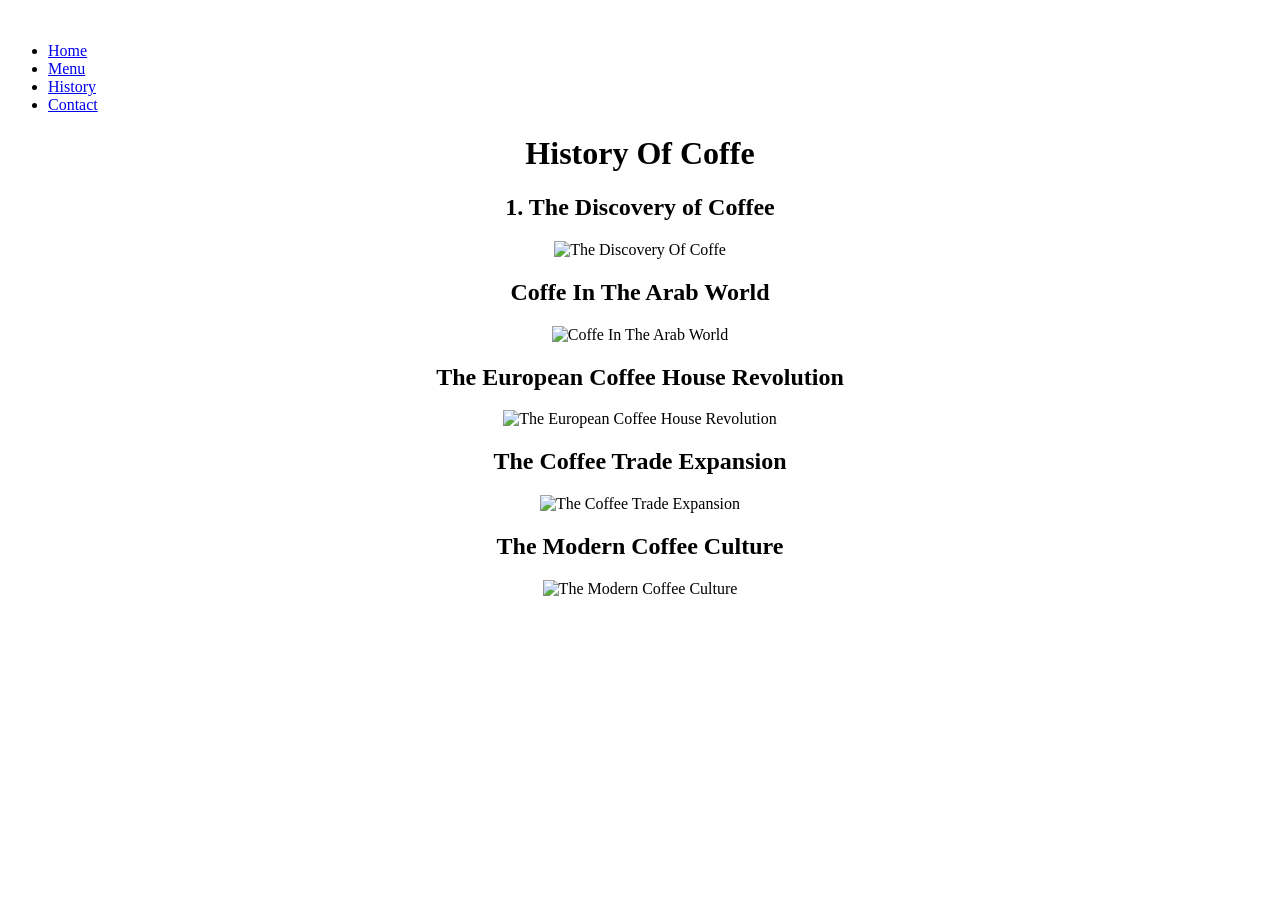
==== history.html @ 5b004903 "Add files via upload" ====
<!DOCTYPE html>
<html lang="en">
<head>
  <meta charset="UTF-8">
  <meta name="viewport" content="width=device-width, initial-scale=1.0">
  <title>Coffe History</title>
</head>
<body>

  <img src="logo.png" width="150px" alt="">
  <nav>
    <ul>
      <li><a href="index.html">Home</a></li>
      <li><a href="menu.html">Menu</a></li>
      <li><a href="history.html">History</a></li>
      <li><a href="contact.html">Contact</a></li>
    </ul>
  </nav>
  
  <center>
  <h1>History Of Coffe</h1>

  <h2>1. The Discovery of Coffee</h2>
  <img src="history.jpeg" width="50%"  alt="The Discovery Of Coffe">

  <h2>Coffe In The Arab World</h2>
  <img src="history2.jpeg" width="50%"  alt="Coffe In The Arab World">

  <h2>The European Coffee House Revolution</h2>
  <img src="history3.jpeg" width="50%"  alt="The European Coffee House Revolution">

  <h2>The Coffee Trade Expansion</h2>
  <img src="history4.jpeg" width="50%"  alt="The Coffee Trade Expansion">

  <h2>The Modern Coffee Culture</h2>
  <img src="history5.jpeg" width="50%" height="500px" alt="The Modern Coffee Culture">
</center>  

</body>
</html>
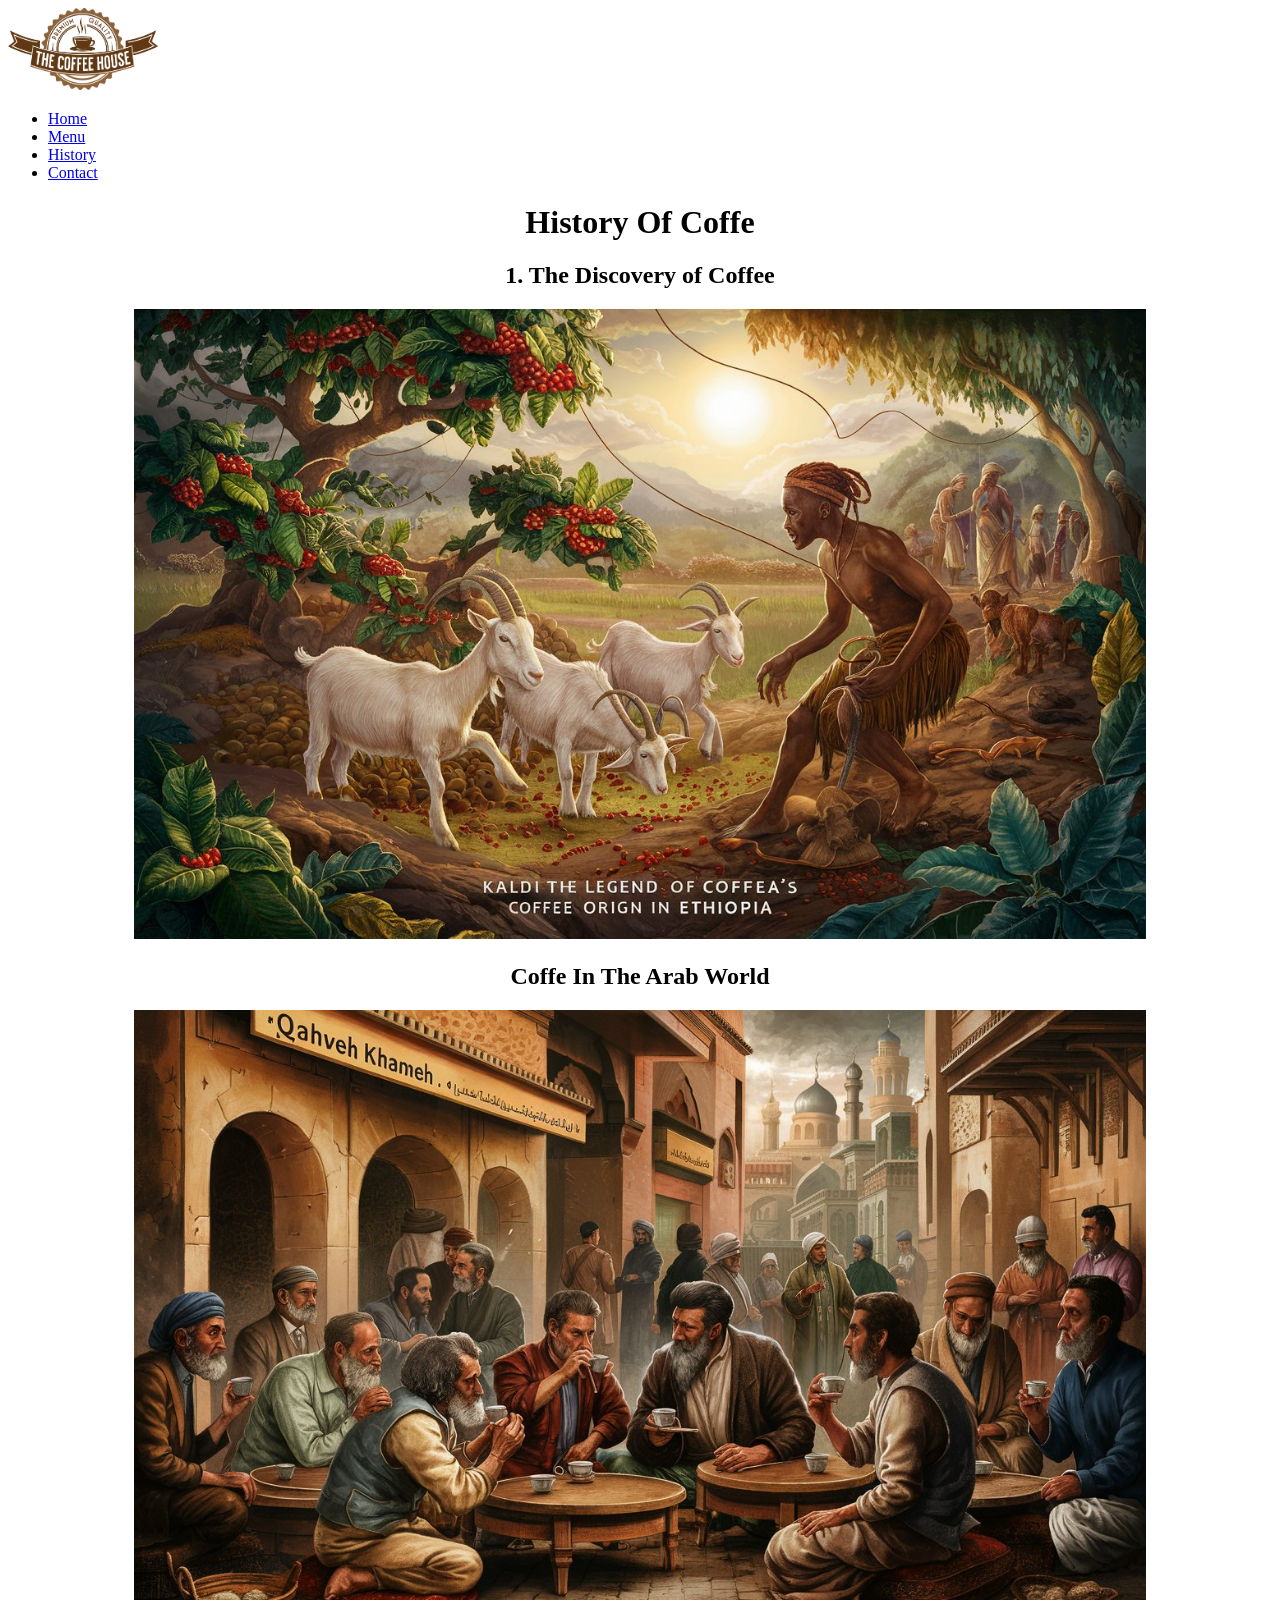
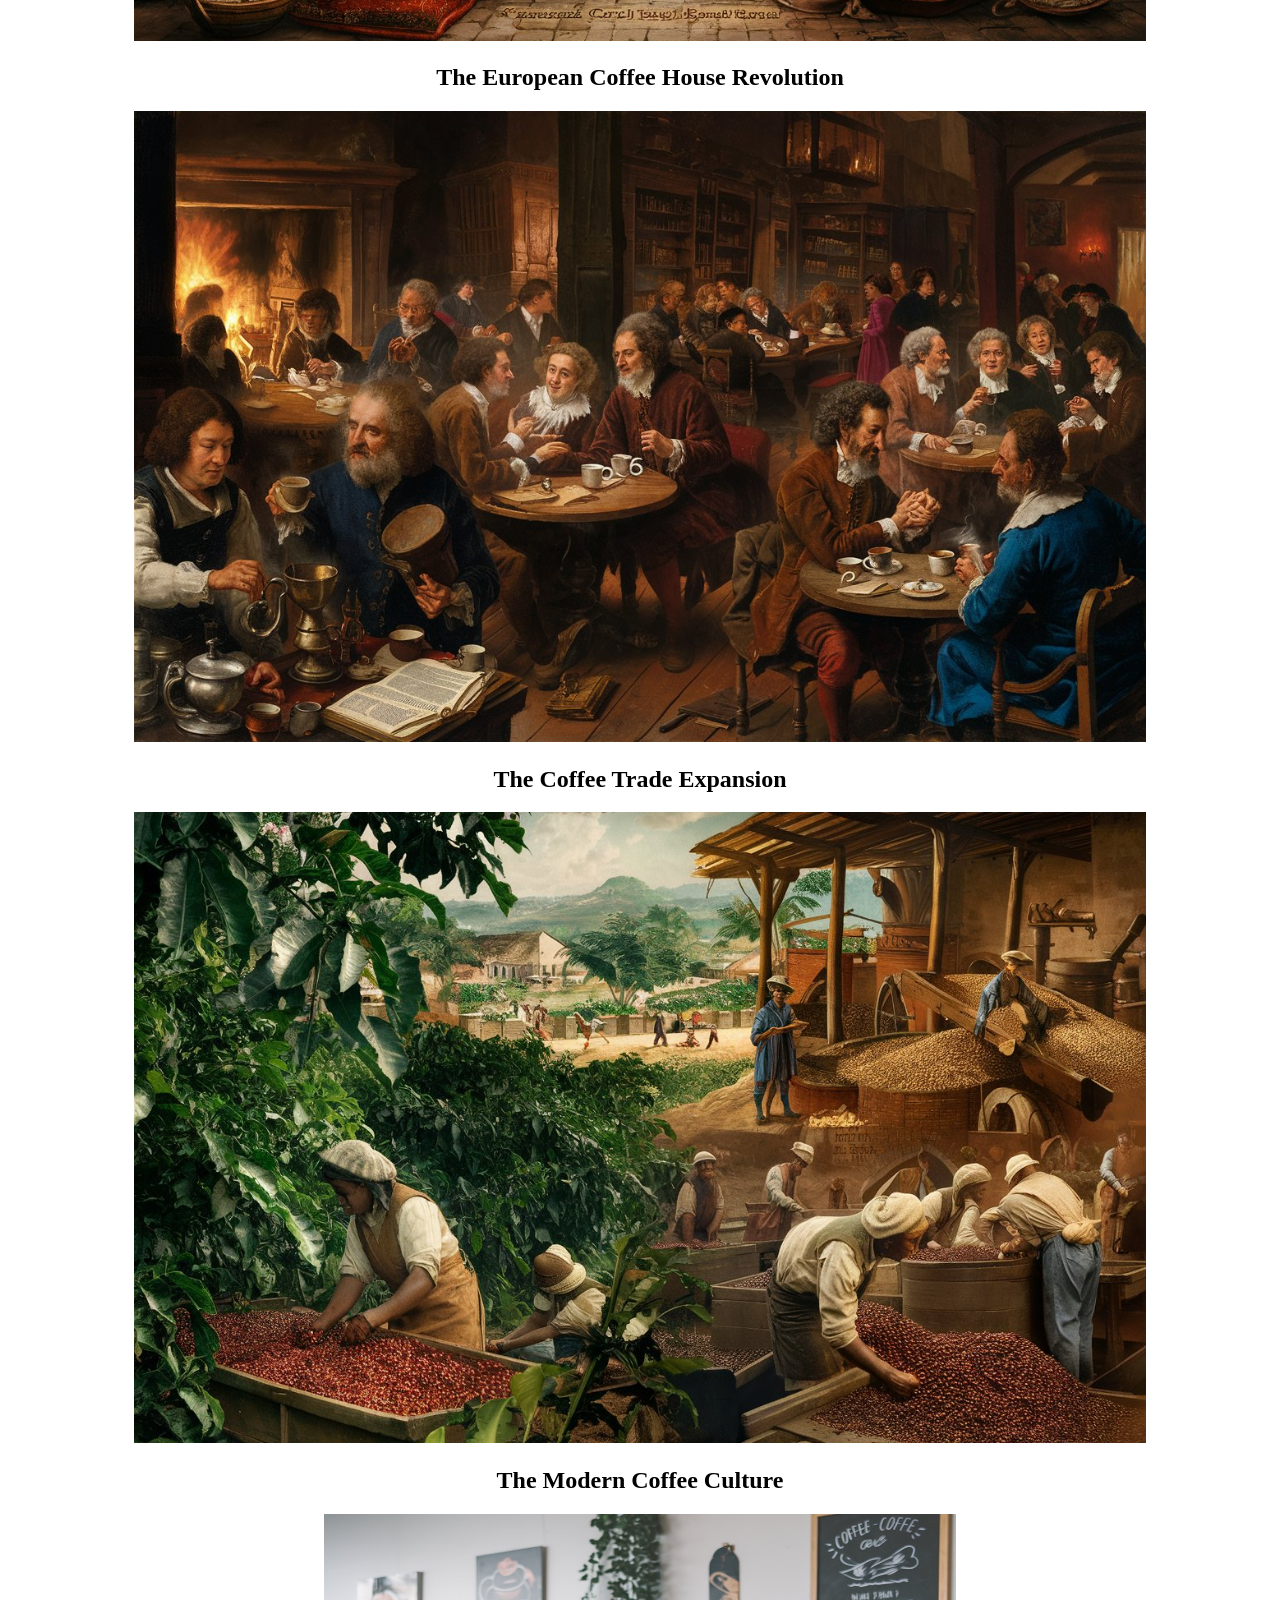
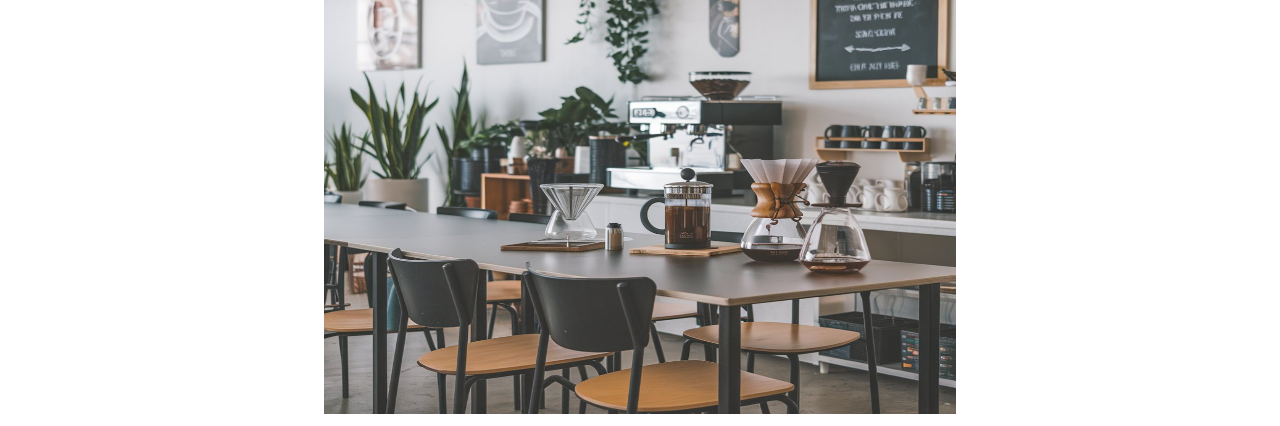
==== commit 92ad91dd: "Update history.html" ====
--- a/history.html
+++ b/history.html
@@ -21,16 +21,16 @@
   <h1>History Of Coffe</h1>
 
   <h2>1. The Discovery of Coffee</h2>
-  <img src="history.jpeg" width="50%"  alt="The Discovery Of Coffe">
+  <img src="history.jpeg" width="80%"  alt="The Discovery Of Coffe">
 
   <h2>Coffe In The Arab World</h2>
-  <img src="history2.jpeg" width="50%"  alt="Coffe In The Arab World">
+  <img src="history2.jpeg" width="80%"  alt="Coffe In The Arab World">
 
   <h2>The European Coffee House Revolution</h2>
-  <img src="history3.jpeg" width="50%"  alt="The European Coffee House Revolution">
+  <img src="history3.jpeg" width="80%"  alt="The European Coffee House Revolution">
 
   <h2>The Coffee Trade Expansion</h2>
-  <img src="history4.jpeg" width="50%"  alt="The Coffee Trade Expansion">
+  <img src="history4.jpeg" width="80%"  alt="The Coffee Trade Expansion">
 
   <h2>The Modern Coffee Culture</h2>
   <img src="history5.jpeg" width="50%" height="500px" alt="The Modern Coffee Culture">
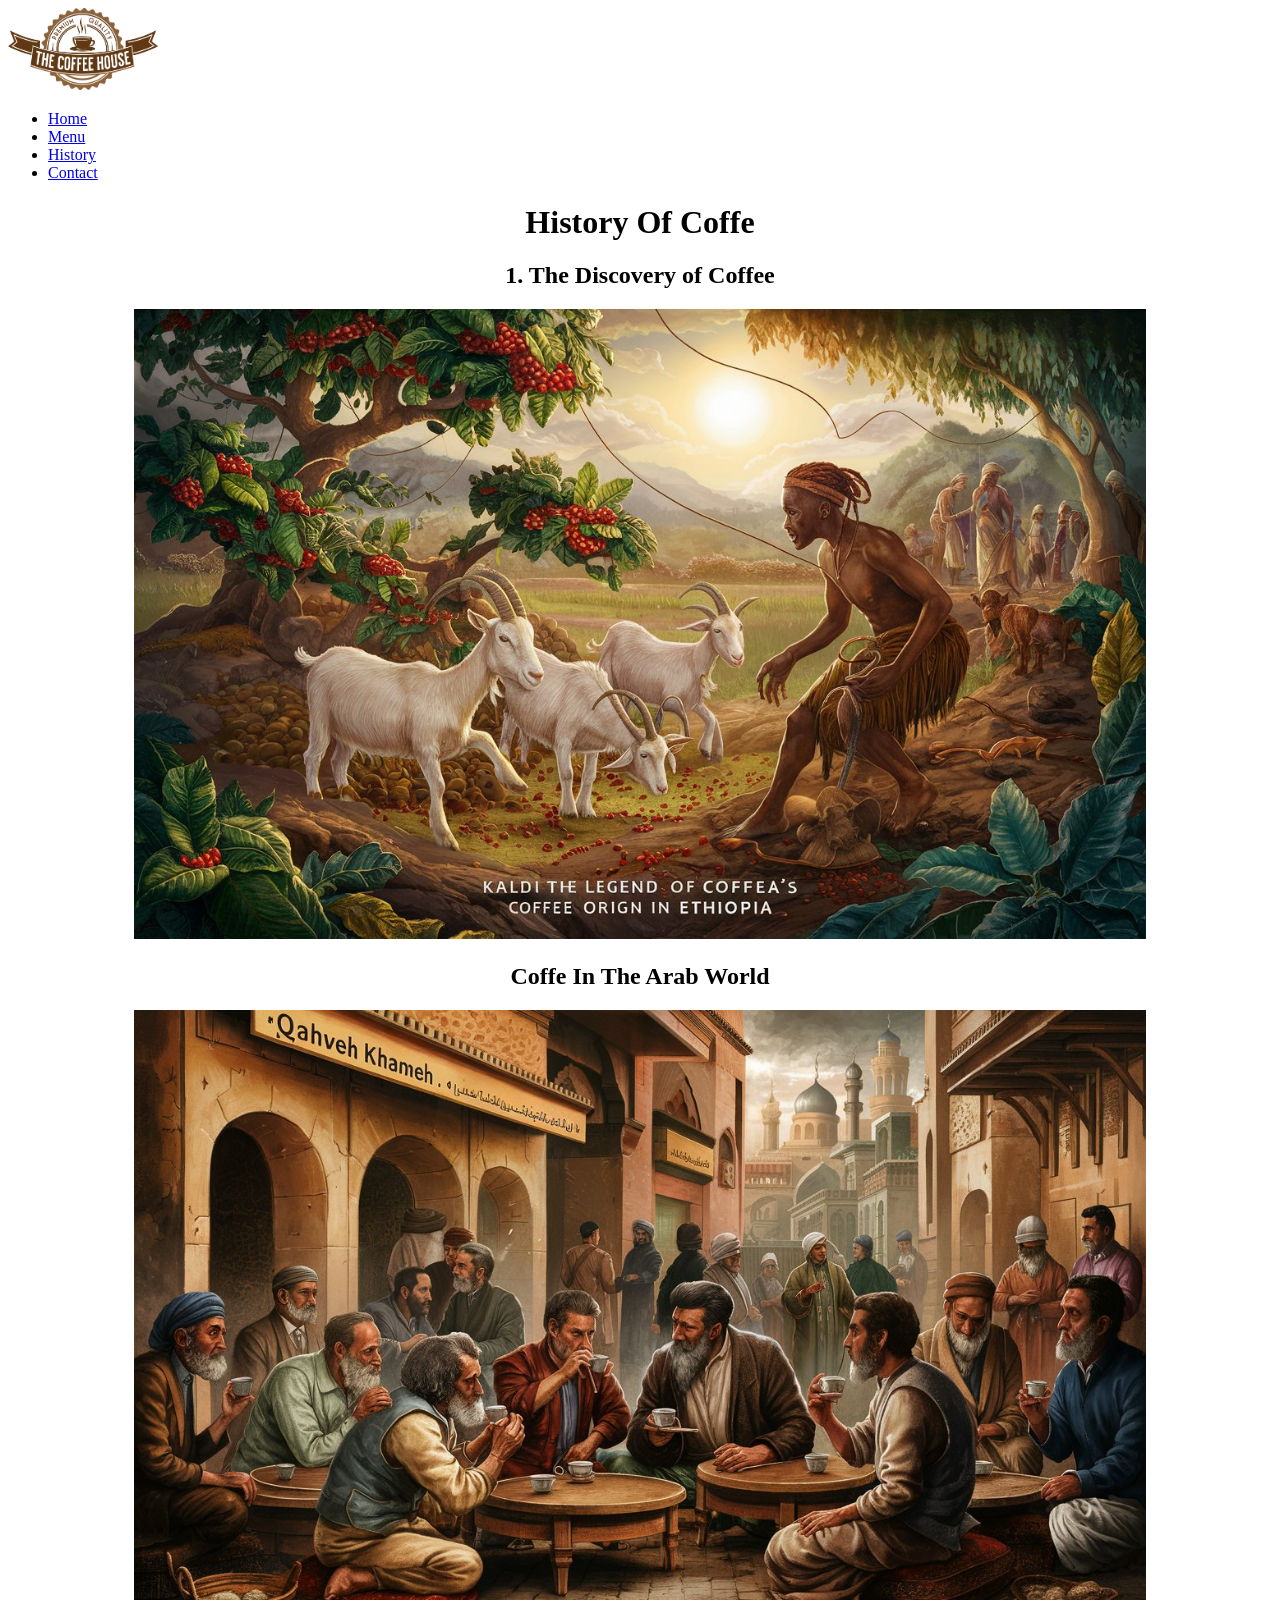
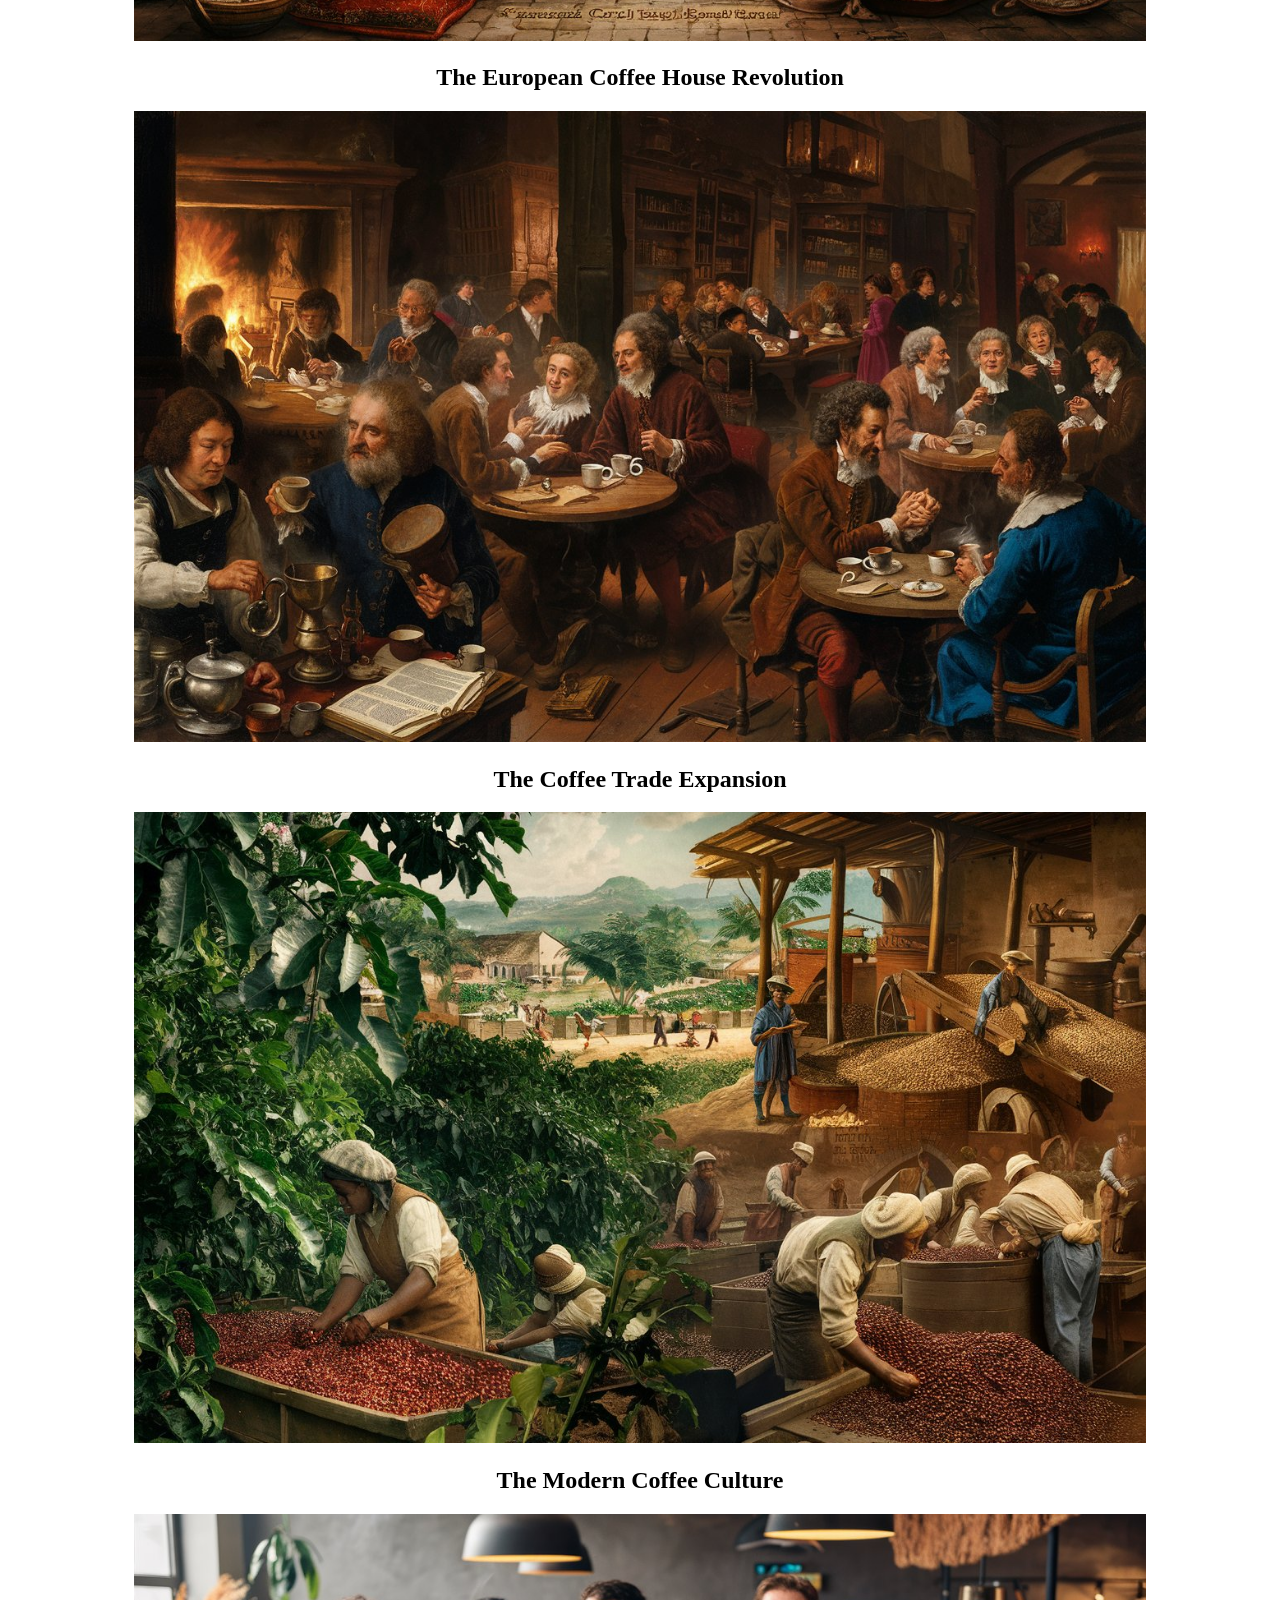
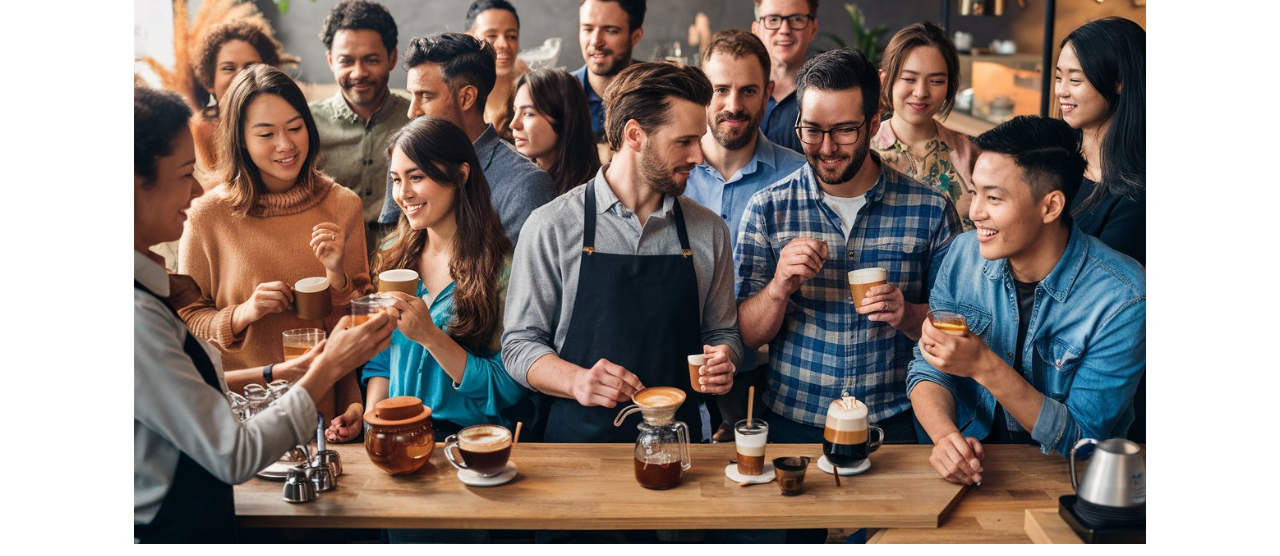
==== commit 35819d11: "Update history.html" ====
--- a/history.html
+++ b/history.html
@@ -33,7 +33,7 @@
   <img src="history4.jpeg" width="80%"  alt="The Coffee Trade Expansion">
 
   <h2>The Modern Coffee Culture</h2>
-  <img src="history5.jpeg" width="50%" height="500px" alt="The Modern Coffee Culture">
+  <img src="history5.jpeg" width="80%" alt="The Modern Coffee Culture">
 </center>  
 
 </body>
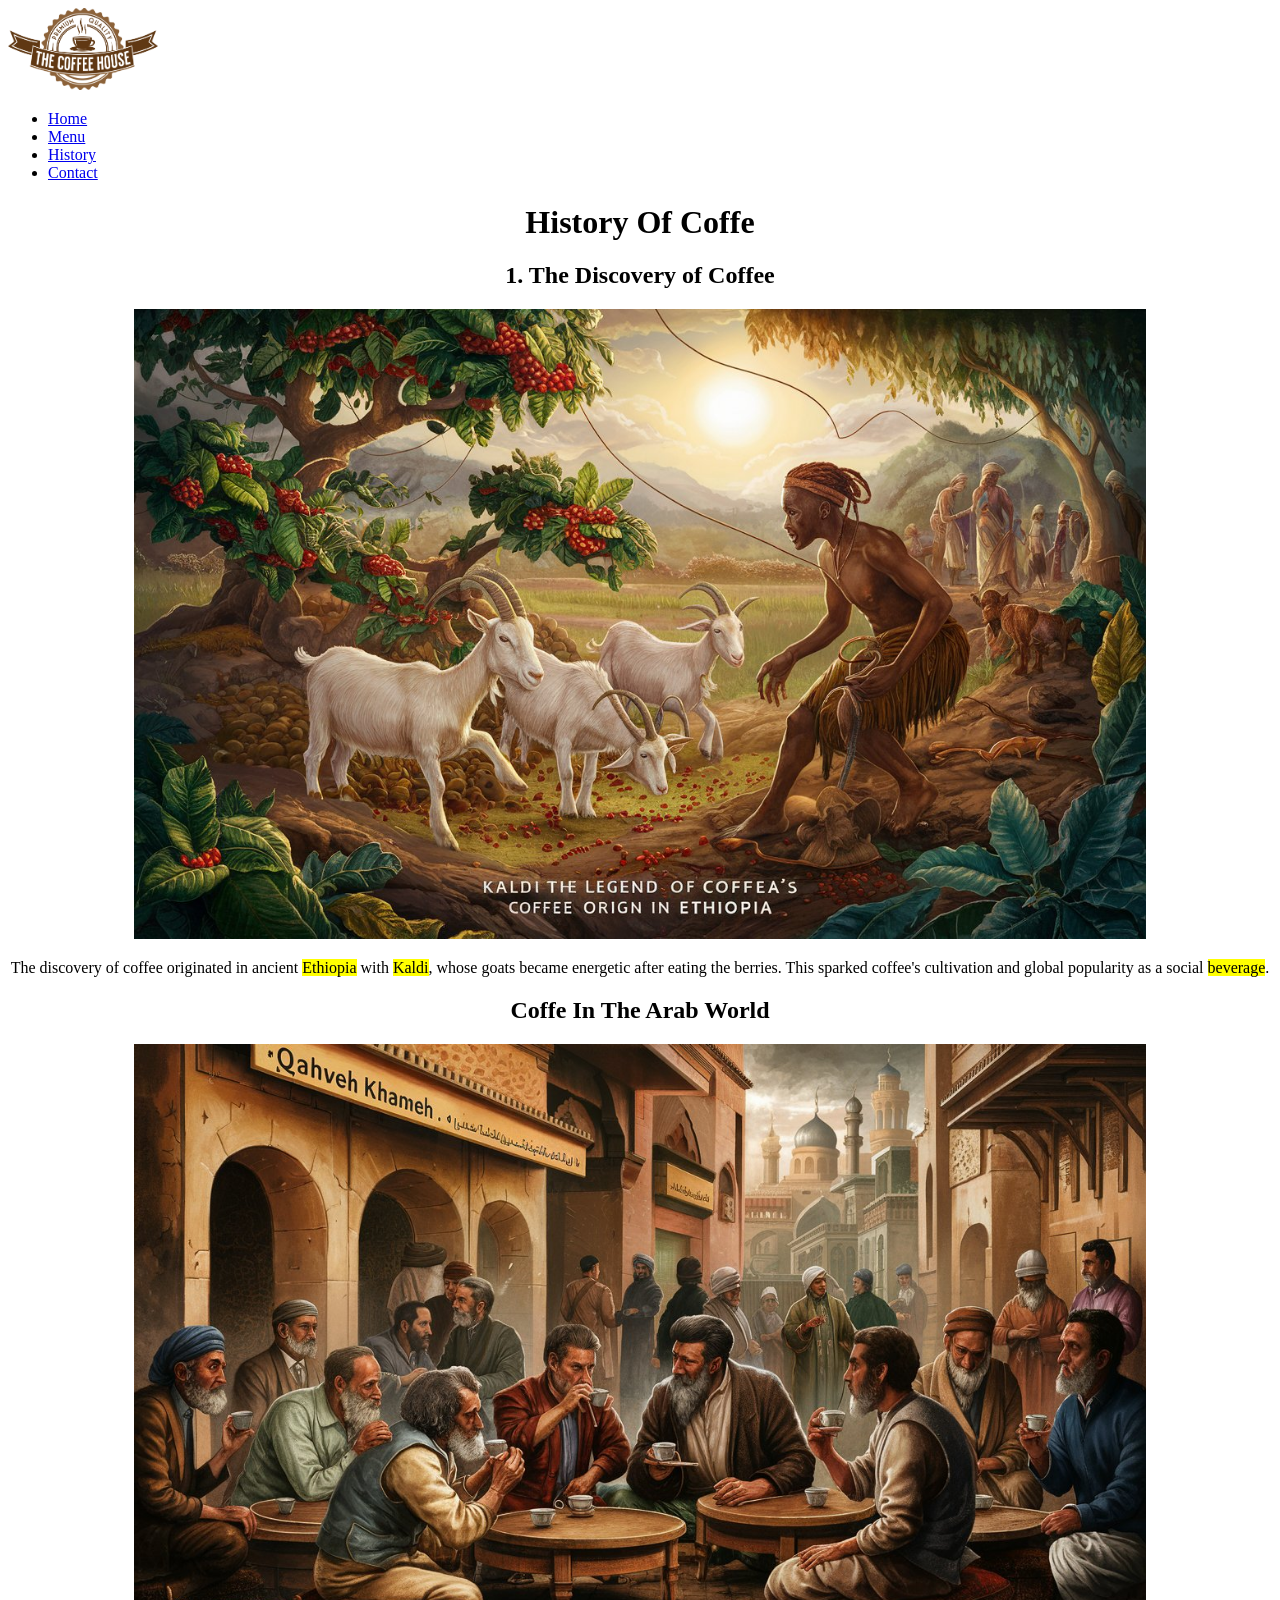
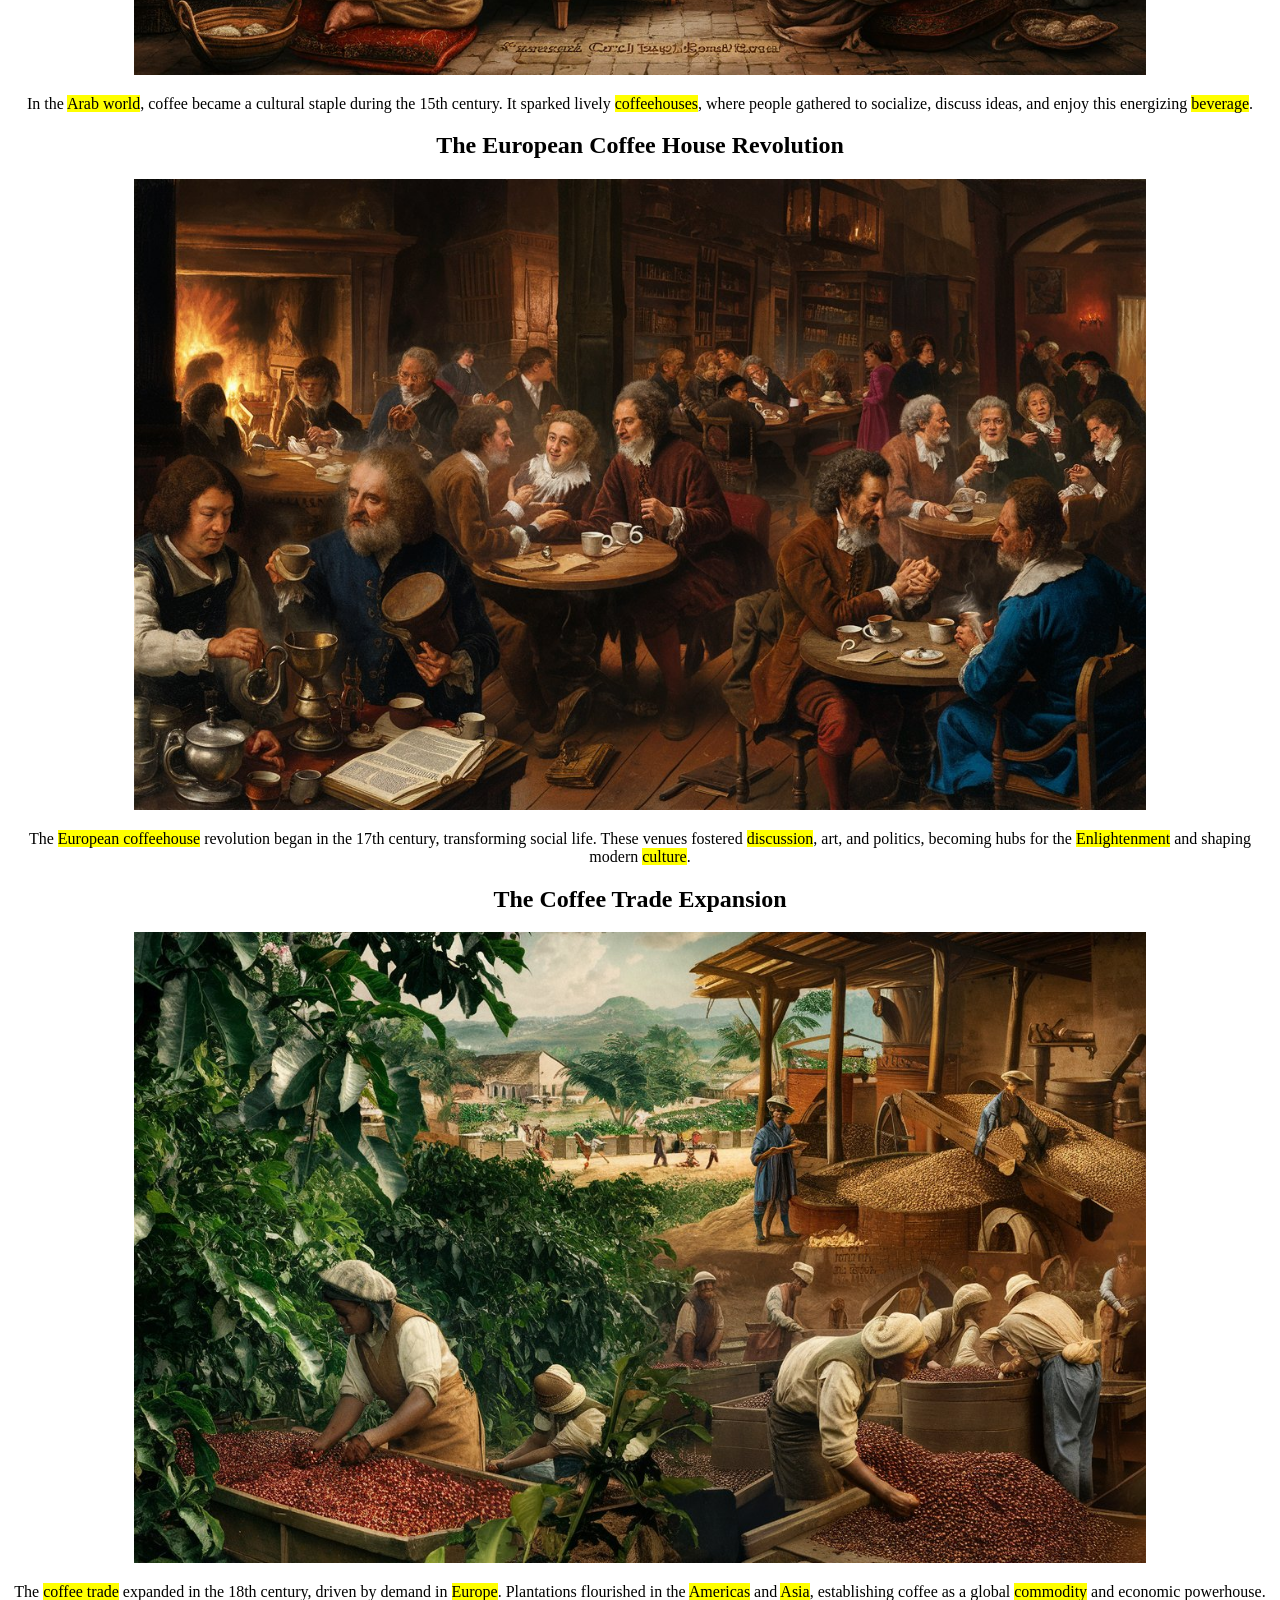
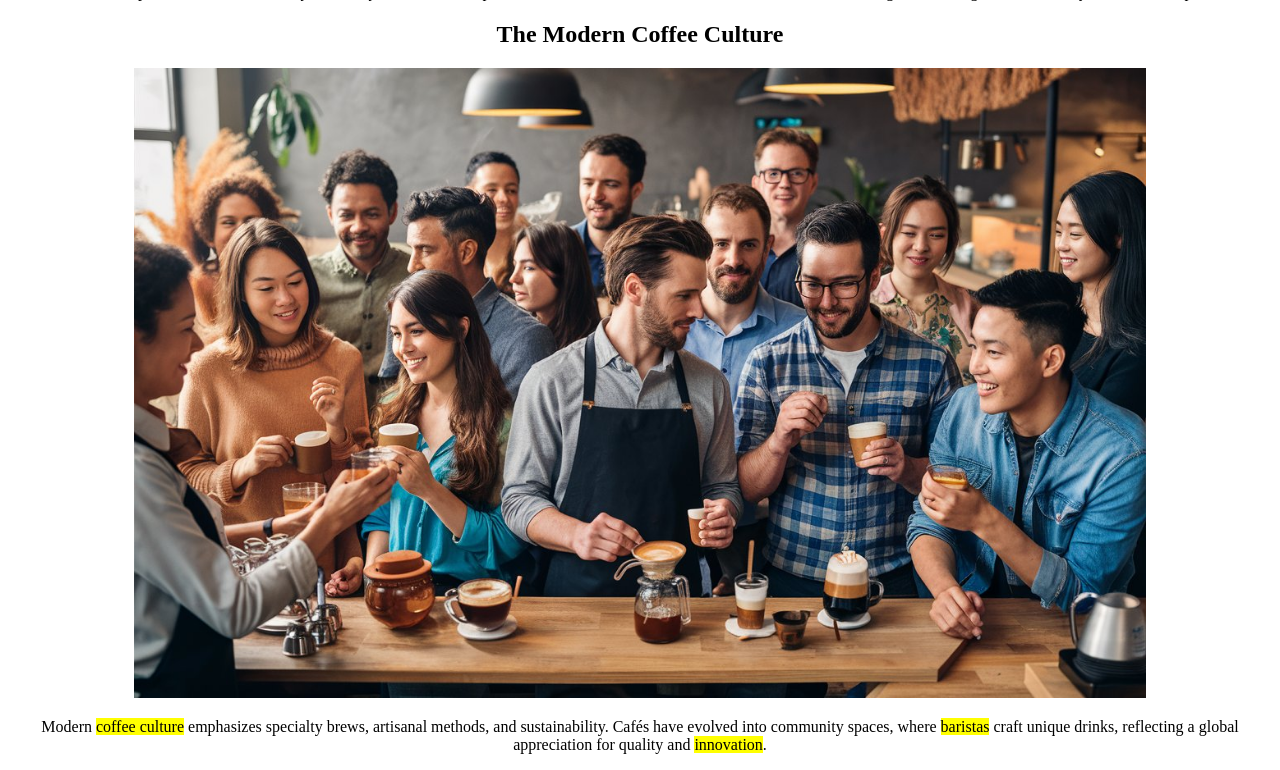
==== commit 7360d398: "Update history.html" ====
--- a/history.html
+++ b/history.html
@@ -22,19 +22,24 @@
 
   <h2>1. The Discovery of Coffee</h2>
   <img src="history.jpeg" width="80%"  alt="The Discovery Of Coffe">
+    <p>The discovery of coffee originated in ancient <mark>Ethiopia</mark> with <mark>Kaldi</mark>, whose goats became energetic after eating the berries. This sparked coffee's cultivation and global popularity as a social <mark>beverage</mark>.</p>
 
   <h2>Coffe In The Arab World</h2>
   <img src="history2.jpeg" width="80%"  alt="Coffe In The Arab World">
+    <p>In the <mark>Arab world</mark>, coffee became a cultural staple during the 15th century. It sparked lively <mark>coffeehouses</mark>, where people gathered to socialize, discuss ideas, and enjoy this energizing <mark>beverage</mark>.</p>
 
   <h2>The European Coffee House Revolution</h2>
   <img src="history3.jpeg" width="80%"  alt="The European Coffee House Revolution">
+    <p>The <mark>European coffeehouse</mark> revolution began in the 17th century, transforming social life. These venues fostered <mark>discussion</mark>, art, and politics, becoming hubs for the <mark>Enlightenment</mark> and shaping modern <mark>culture</mark>.</p>
 
   <h2>The Coffee Trade Expansion</h2>
   <img src="history4.jpeg" width="80%"  alt="The Coffee Trade Expansion">
+    <p>The <mark>coffee trade</mark> expanded in the 18th century, driven by demand in <mark>Europe</mark>. Plantations flourished in the <mark>Americas</mark> and <mark>Asia</mark>, establishing coffee as a global <mark>commodity</mark> and economic powerhouse.</p>
 
   <h2>The Modern Coffee Culture</h2>
   <img src="history5.jpeg" width="80%" alt="The Modern Coffee Culture">
+    <p>Modern <mark>coffee culture</mark> emphasizes specialty brews, artisanal methods, and sustainability. Cafés have evolved into community spaces, where <mark>baristas</mark> craft unique drinks, reflecting a global appreciation for quality and <mark>innovation</mark>.</p>
 </center>  
 
 </body>
-</html>+</html>
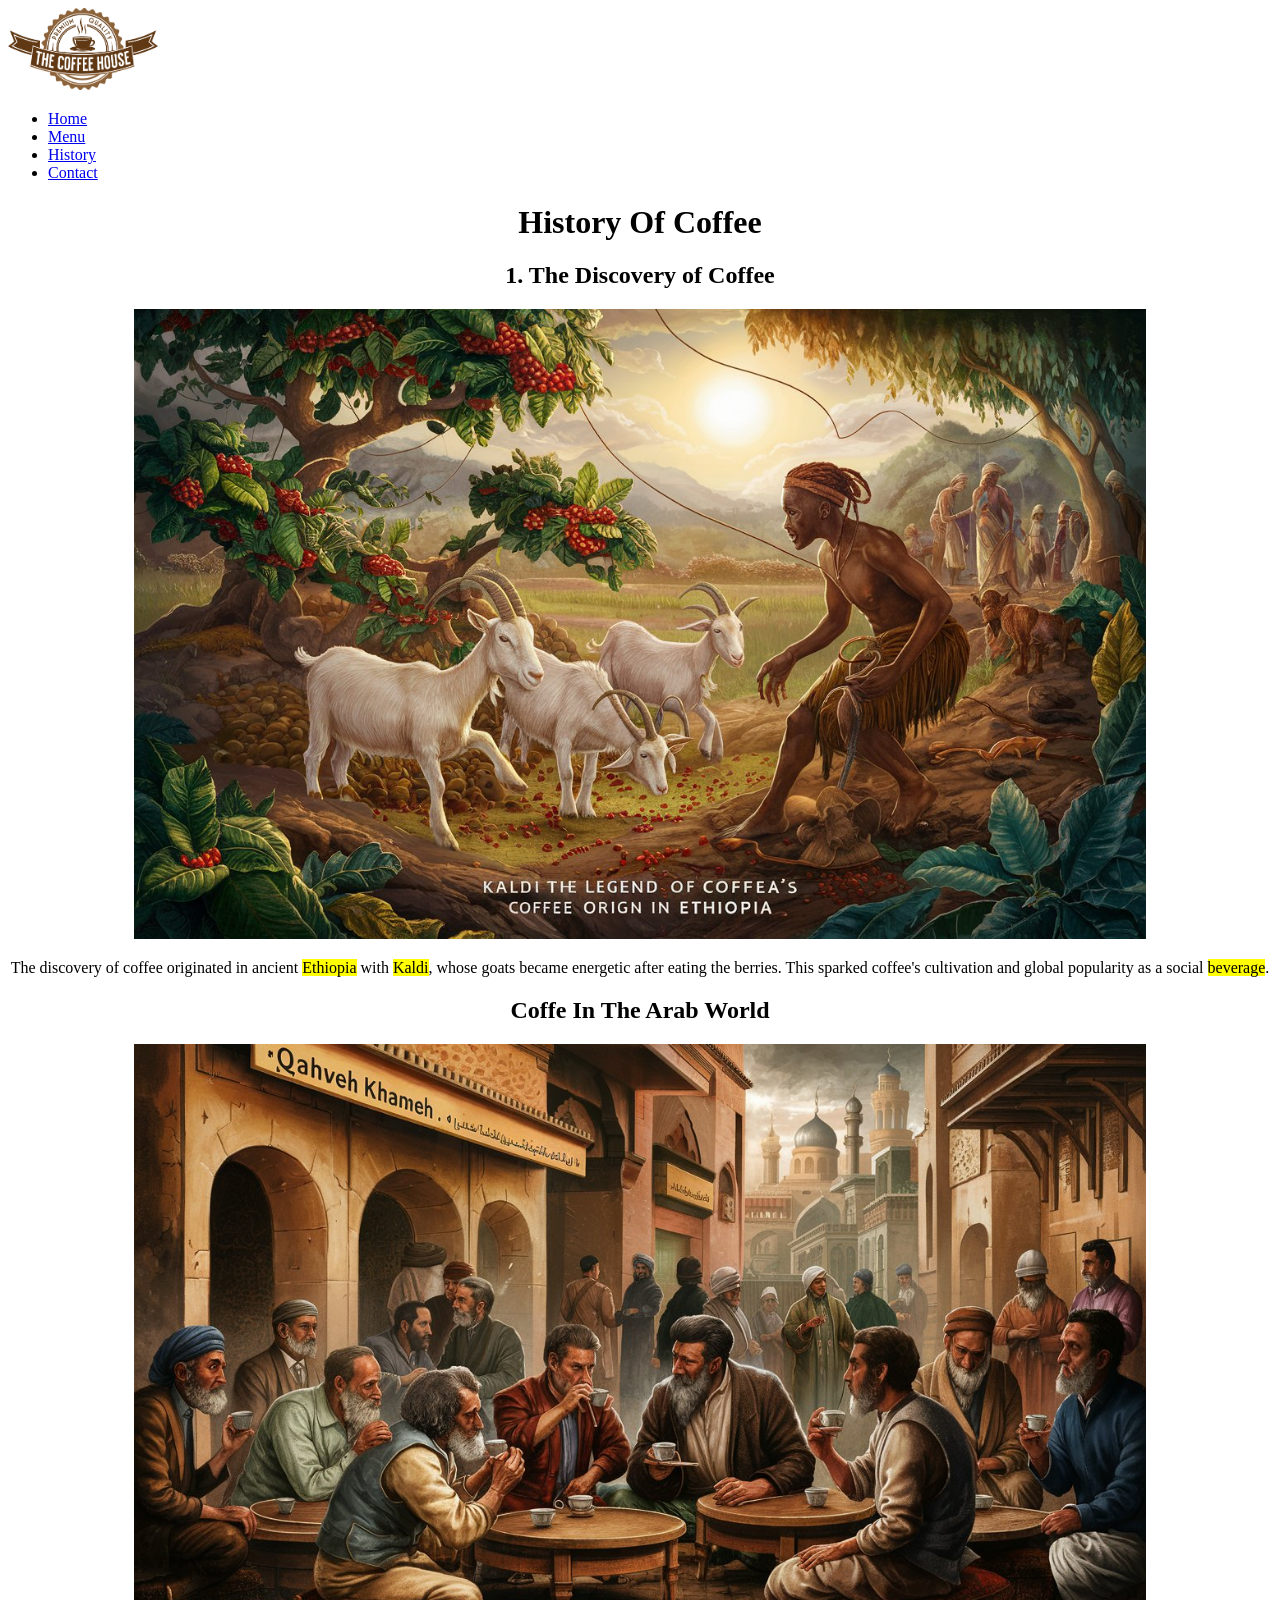
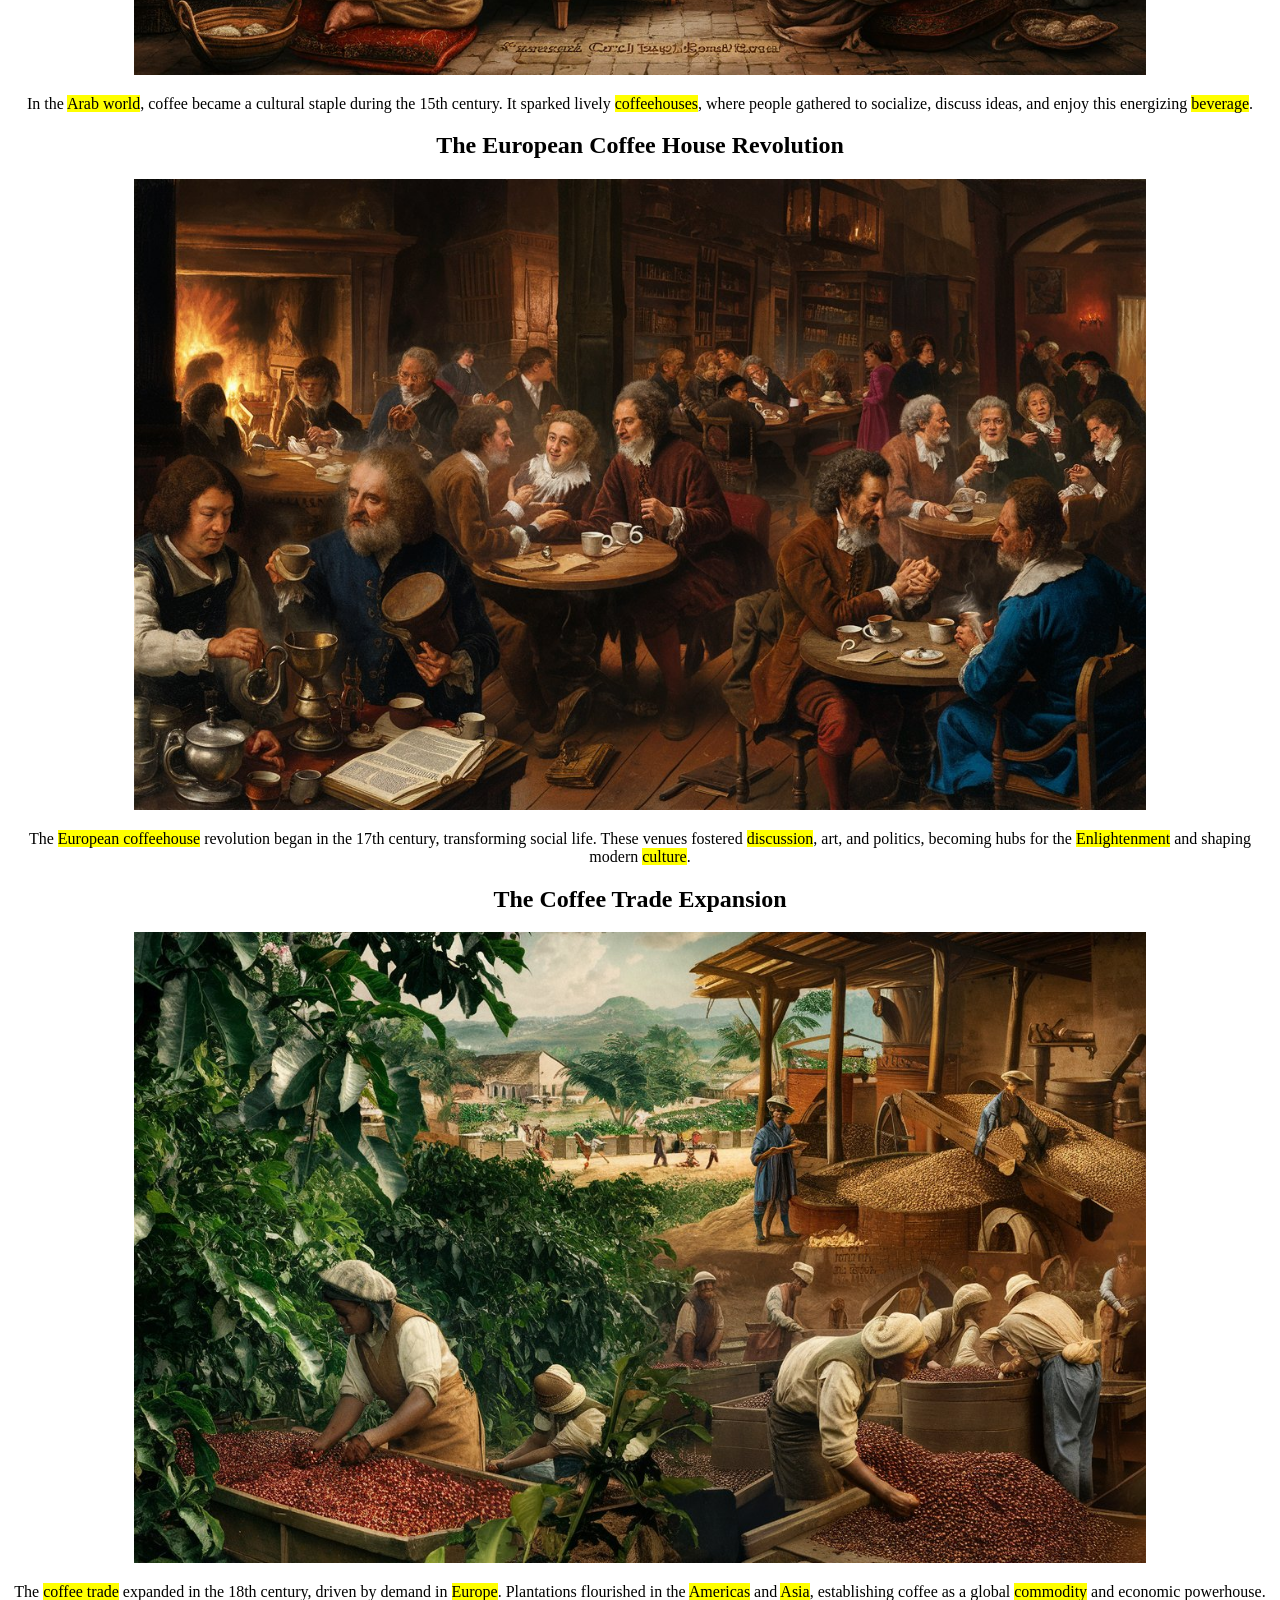
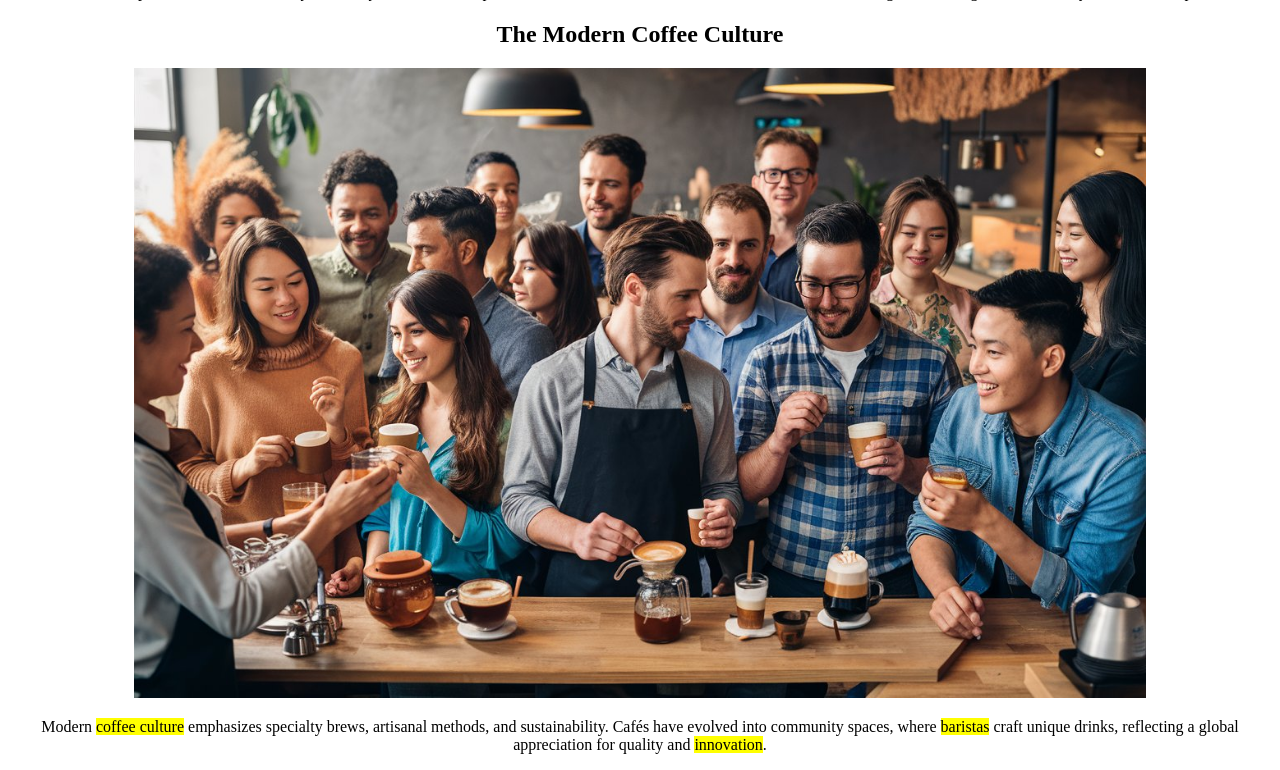
==== commit 78c73299: "Update history.html" ====
--- a/history.html
+++ b/history.html
@@ -3,7 +3,7 @@
 <head>
   <meta charset="UTF-8">
   <meta name="viewport" content="width=device-width, initial-scale=1.0">
-  <title>Coffe History</title>
+  <title>Coffee History</title>
 </head>
 <body>
 
@@ -18,7 +18,7 @@
   </nav>
   
   <center>
-  <h1>History Of Coffe</h1>
+  <h1>History Of Coffee</h1>
 
   <h2>1. The Discovery of Coffee</h2>
   <img src="history.jpeg" width="80%"  alt="The Discovery Of Coffe">
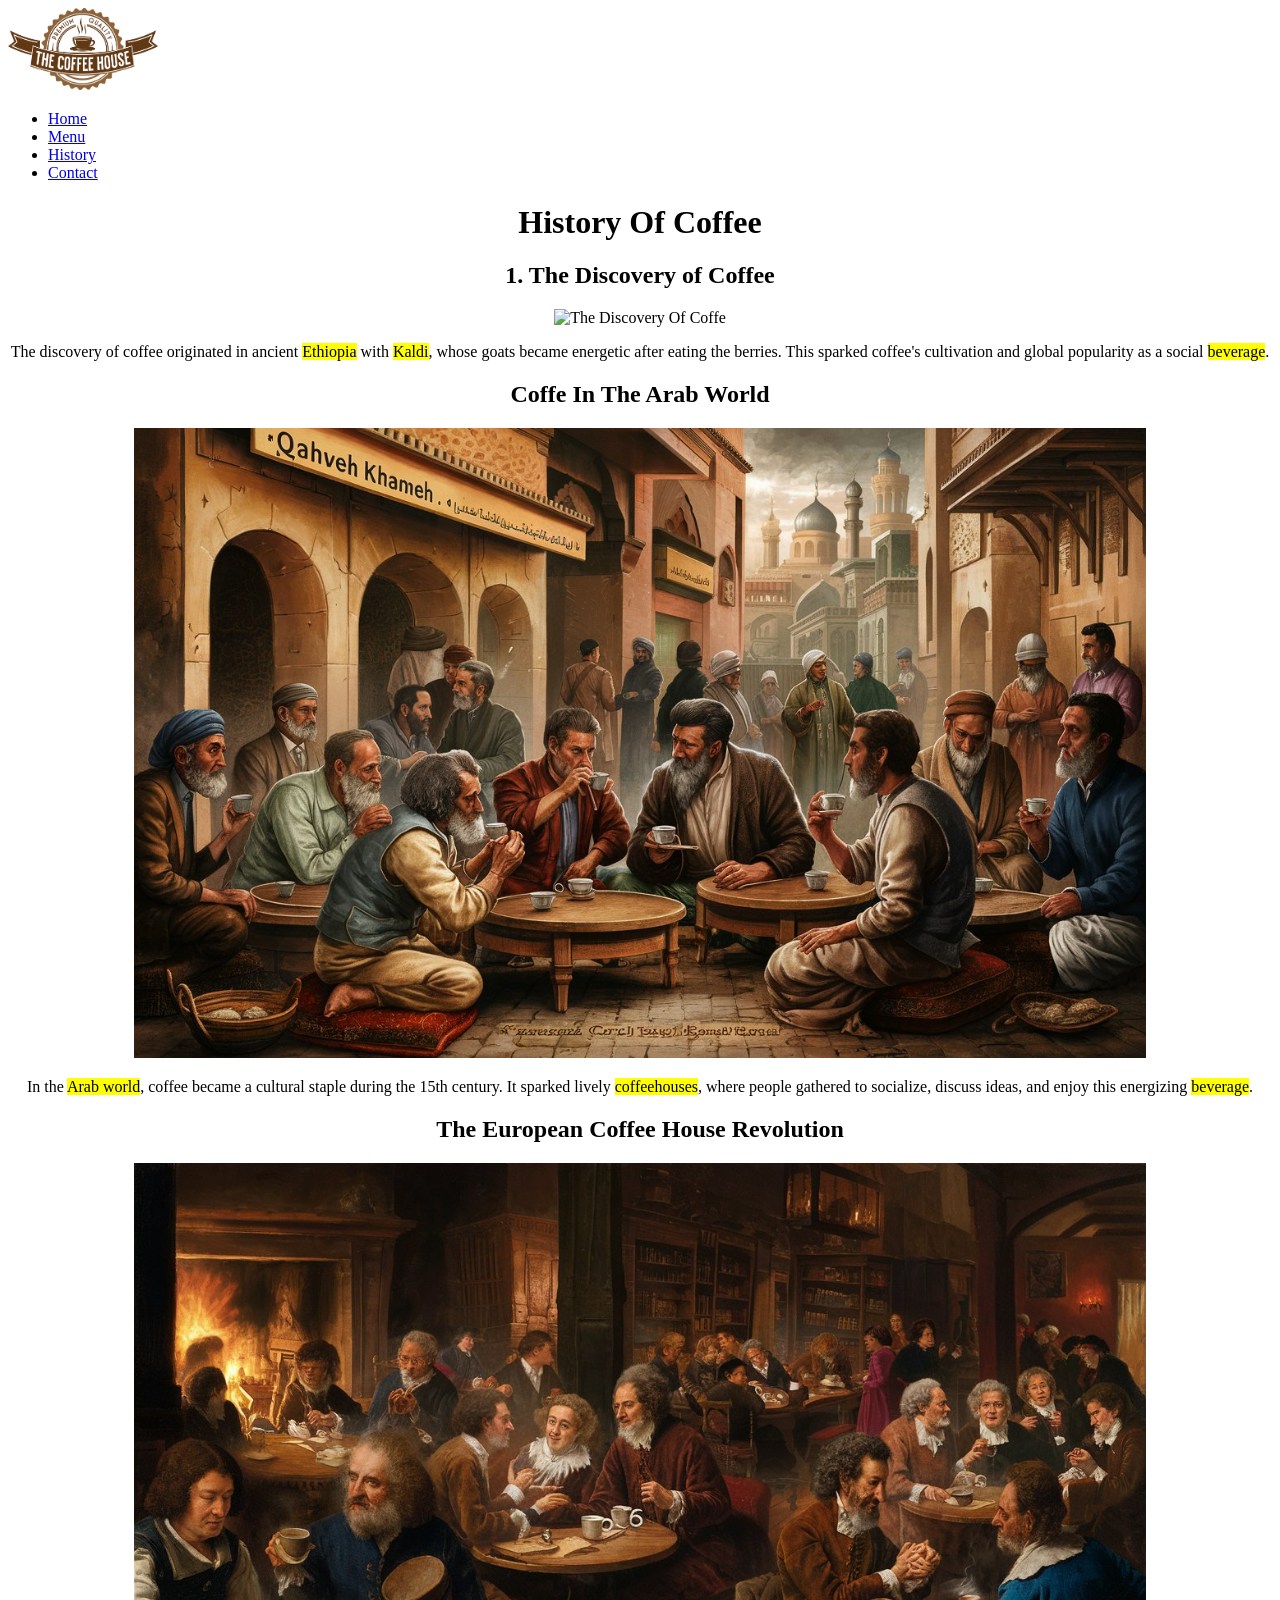
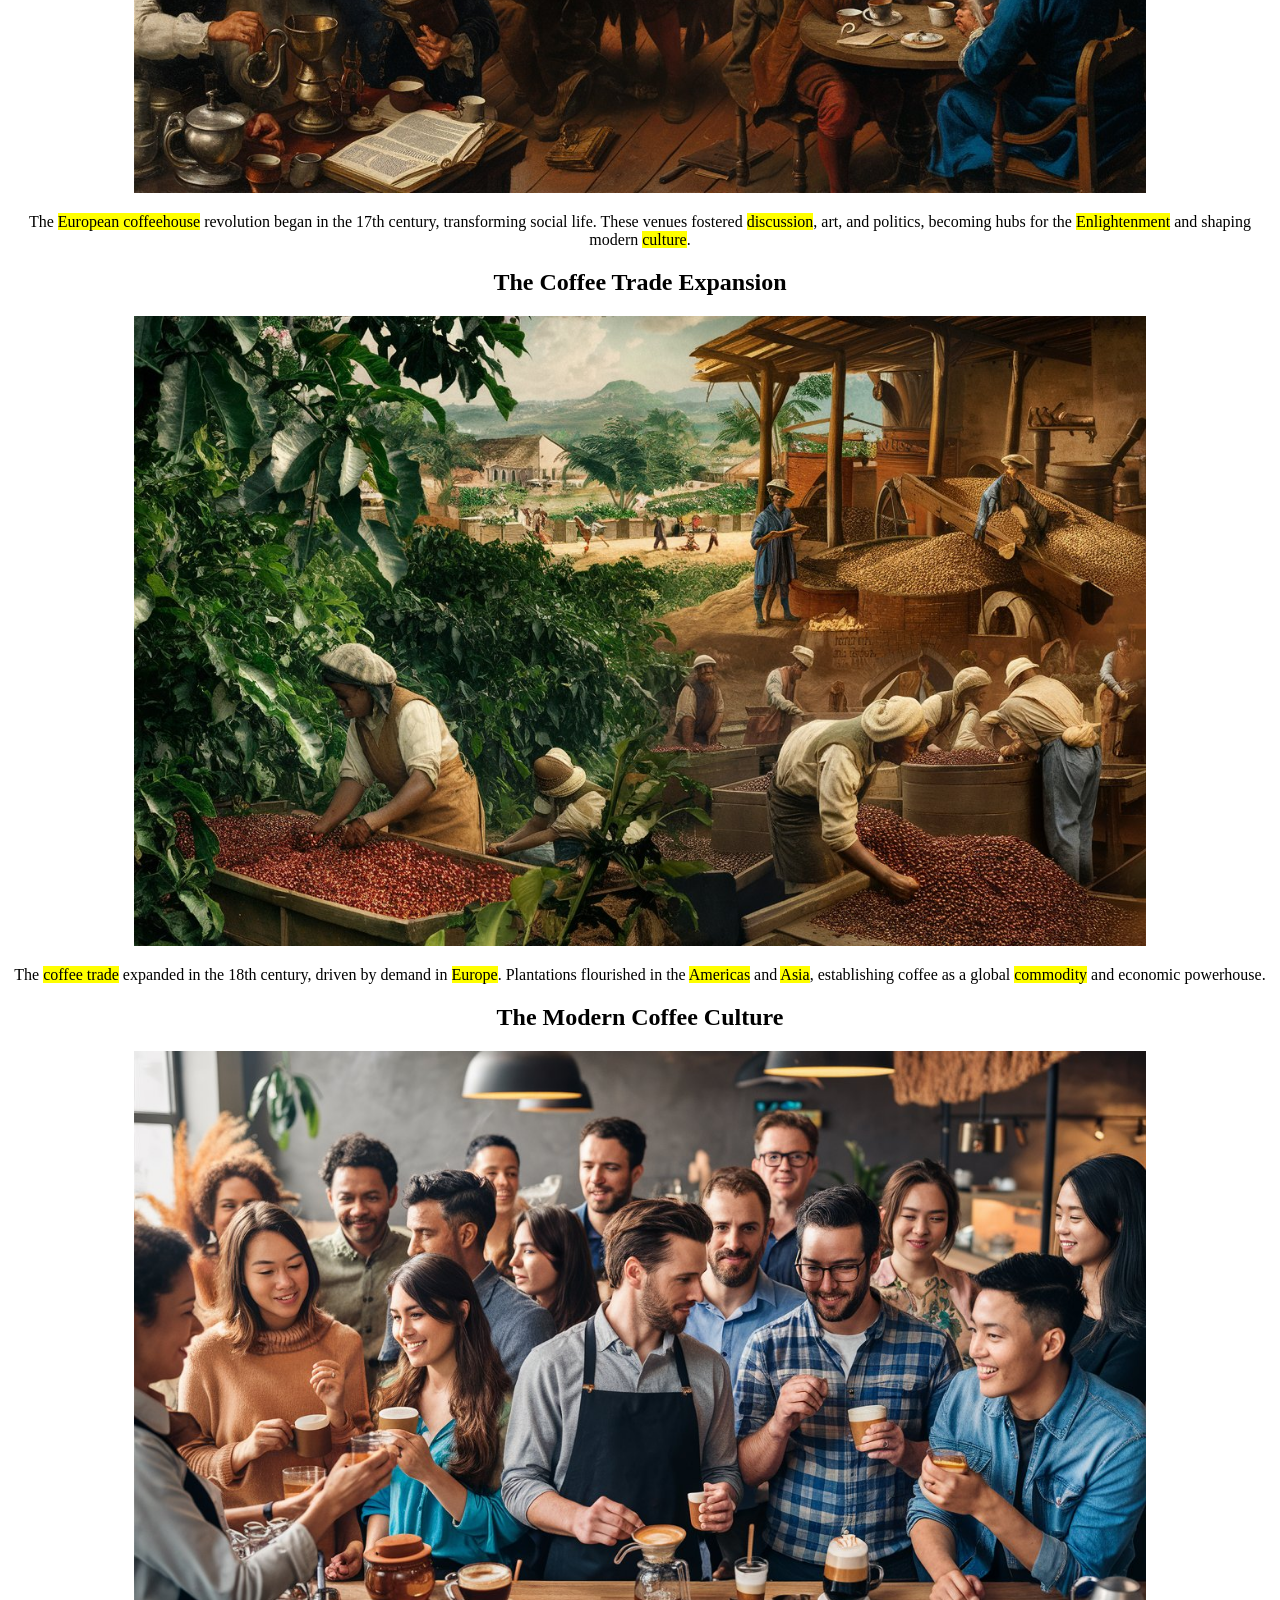
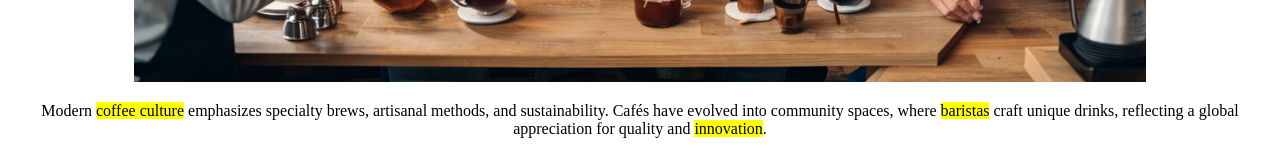
==== commit bf2a8a59: "Update history.html" ====
--- a/history.html
+++ b/history.html
@@ -21,7 +21,7 @@
   <h1>History Of Coffee</h1>
 
   <h2>1. The Discovery of Coffee</h2>
-  <img src="history.jpeg" width="80%"  alt="The Discovery Of Coffe">
+  <img width="80%" style="--bg-image: url('/in/sites/default/files/2023-04/Rich%20history_divider.jpg');" alt="The Discovery Of Coffe">
     <p>The discovery of coffee originated in ancient <mark>Ethiopia</mark> with <mark>Kaldi</mark>, whose goats became energetic after eating the berries. This sparked coffee's cultivation and global popularity as a social <mark>beverage</mark>.</p>
 
   <h2>Coffe In The Arab World</h2>
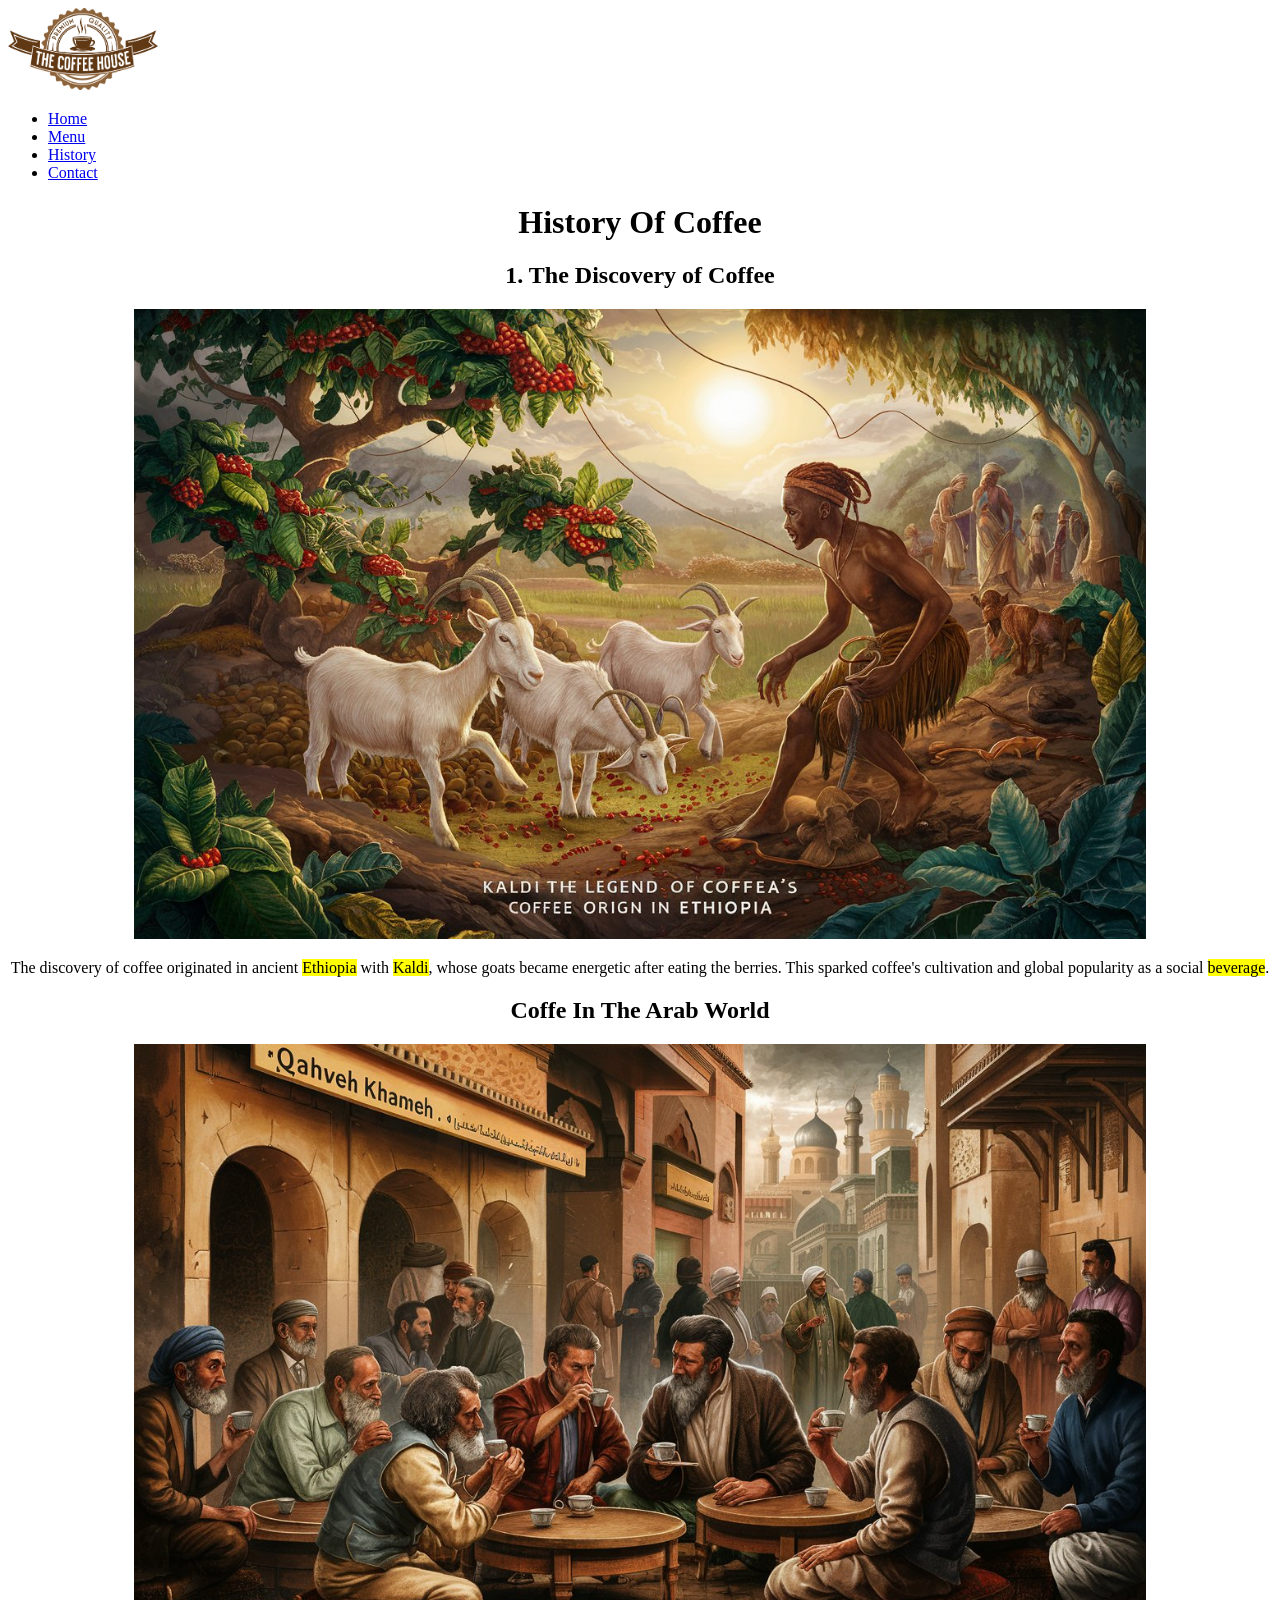
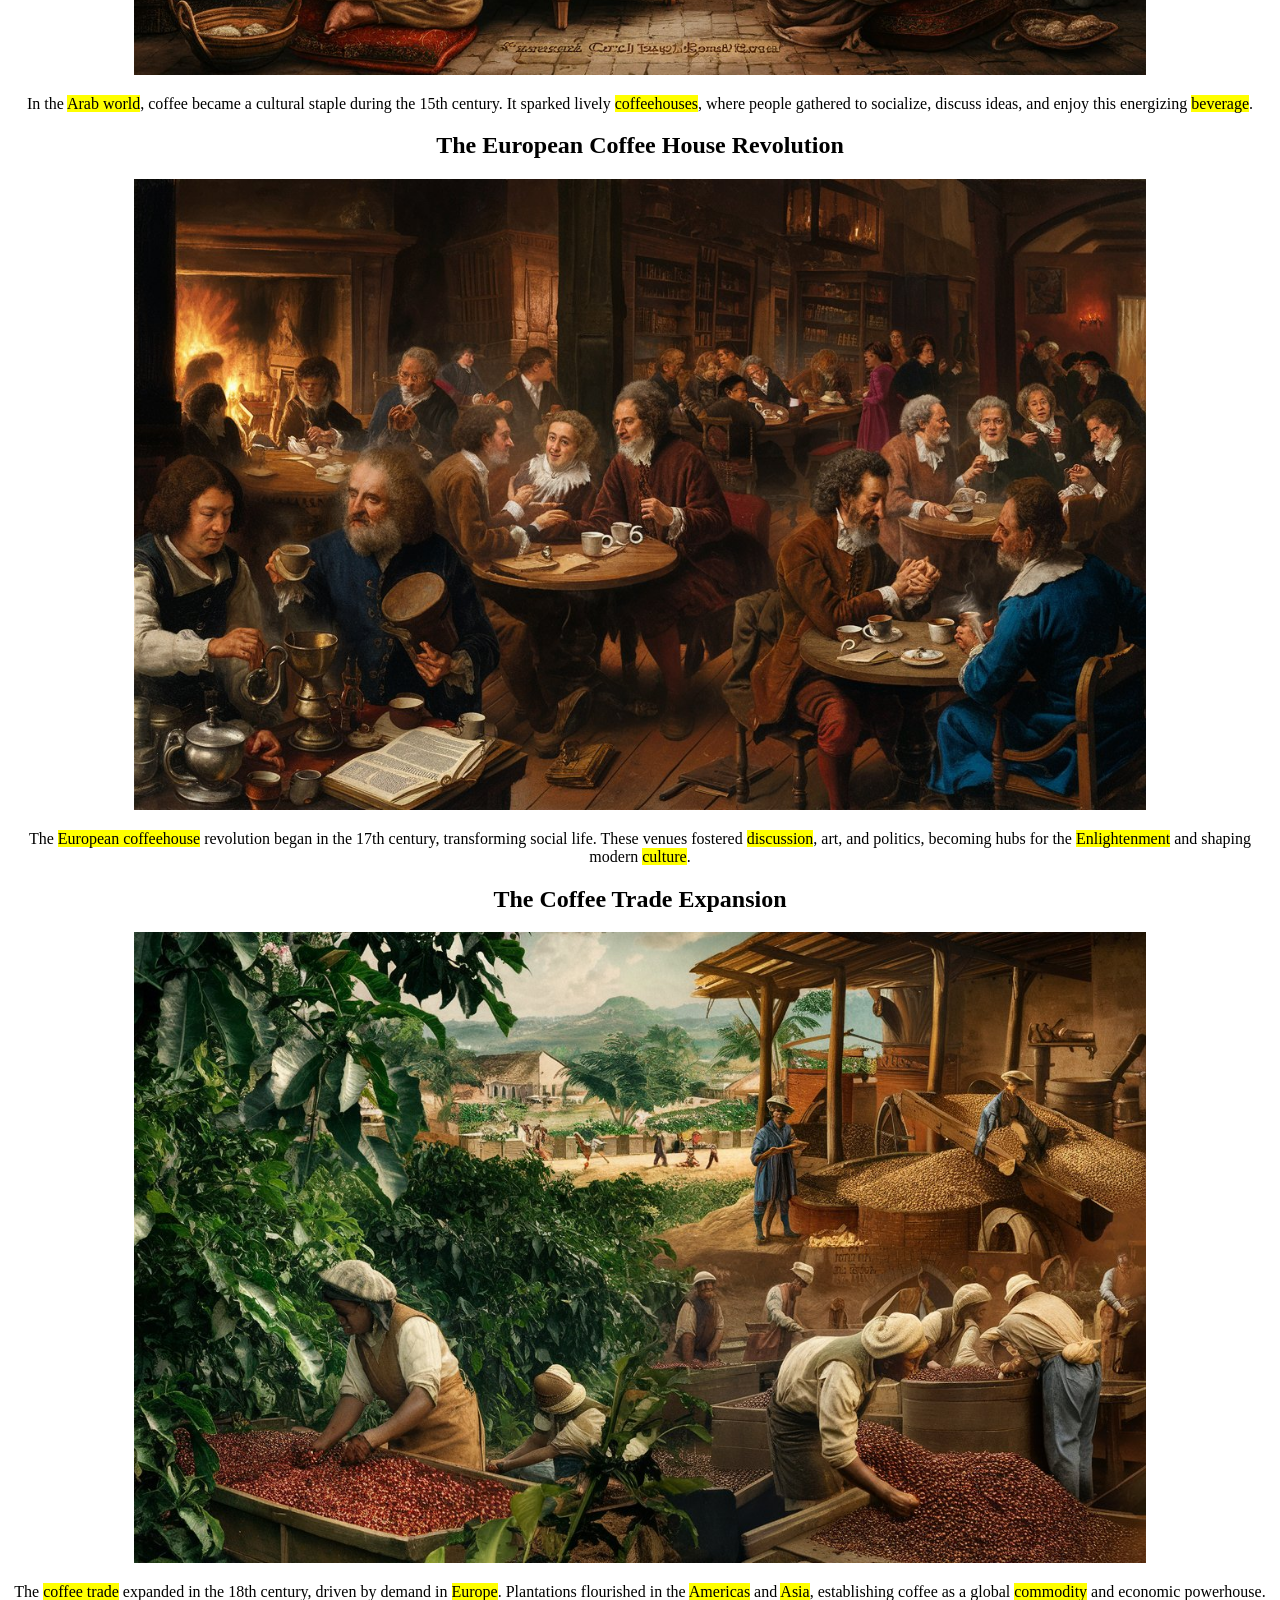
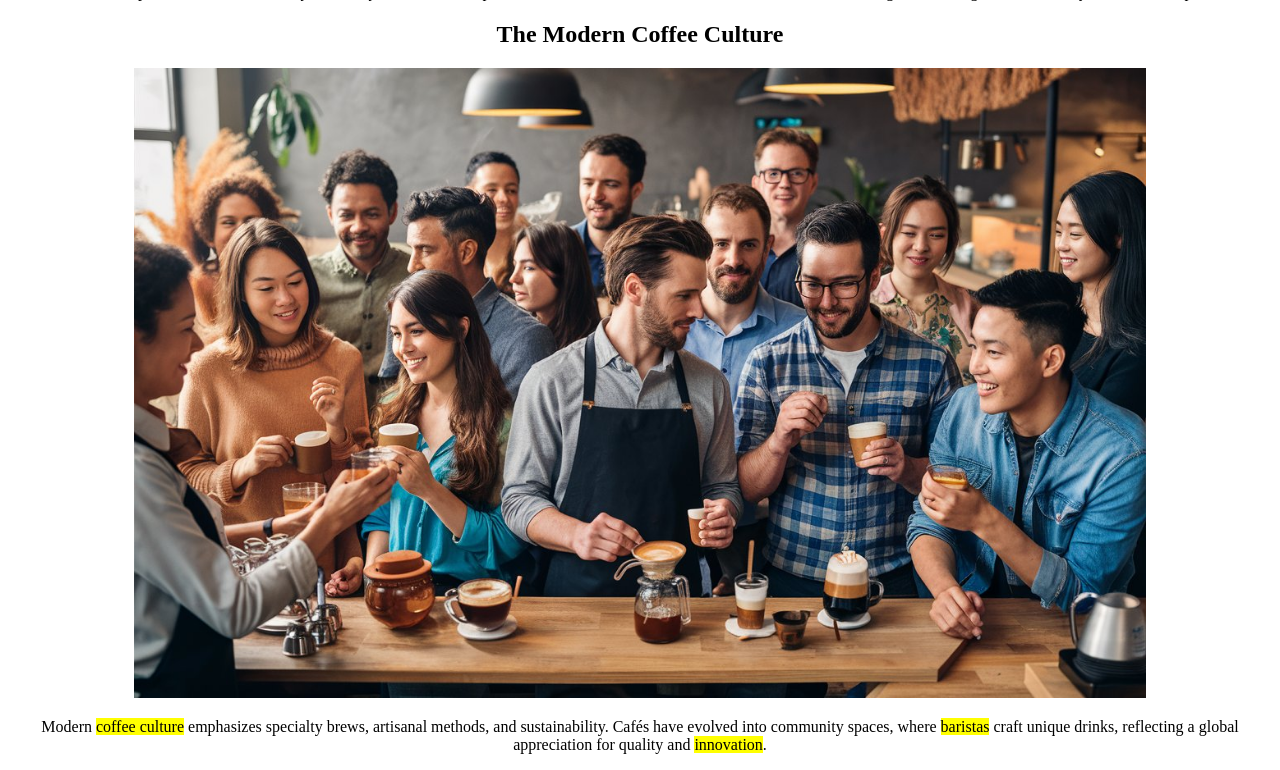
==== commit 29056f1c: "Update history.html" ====
--- a/history.html
+++ b/history.html
@@ -21,7 +21,7 @@
   <h1>History Of Coffee</h1>
 
   <h2>1. The Discovery of Coffee</h2>
-  <img width="80%" style="--bg-image: url('/in/sites/default/files/2023-04/Rich%20history_divider.jpg');" alt="The Discovery Of Coffe">
+  <img src="history.jpeg" width="80%"  alt="The Discovery Of Coffe">
     <p>The discovery of coffee originated in ancient <mark>Ethiopia</mark> with <mark>Kaldi</mark>, whose goats became energetic after eating the berries. This sparked coffee's cultivation and global popularity as a social <mark>beverage</mark>.</p>
 
   <h2>Coffe In The Arab World</h2>
